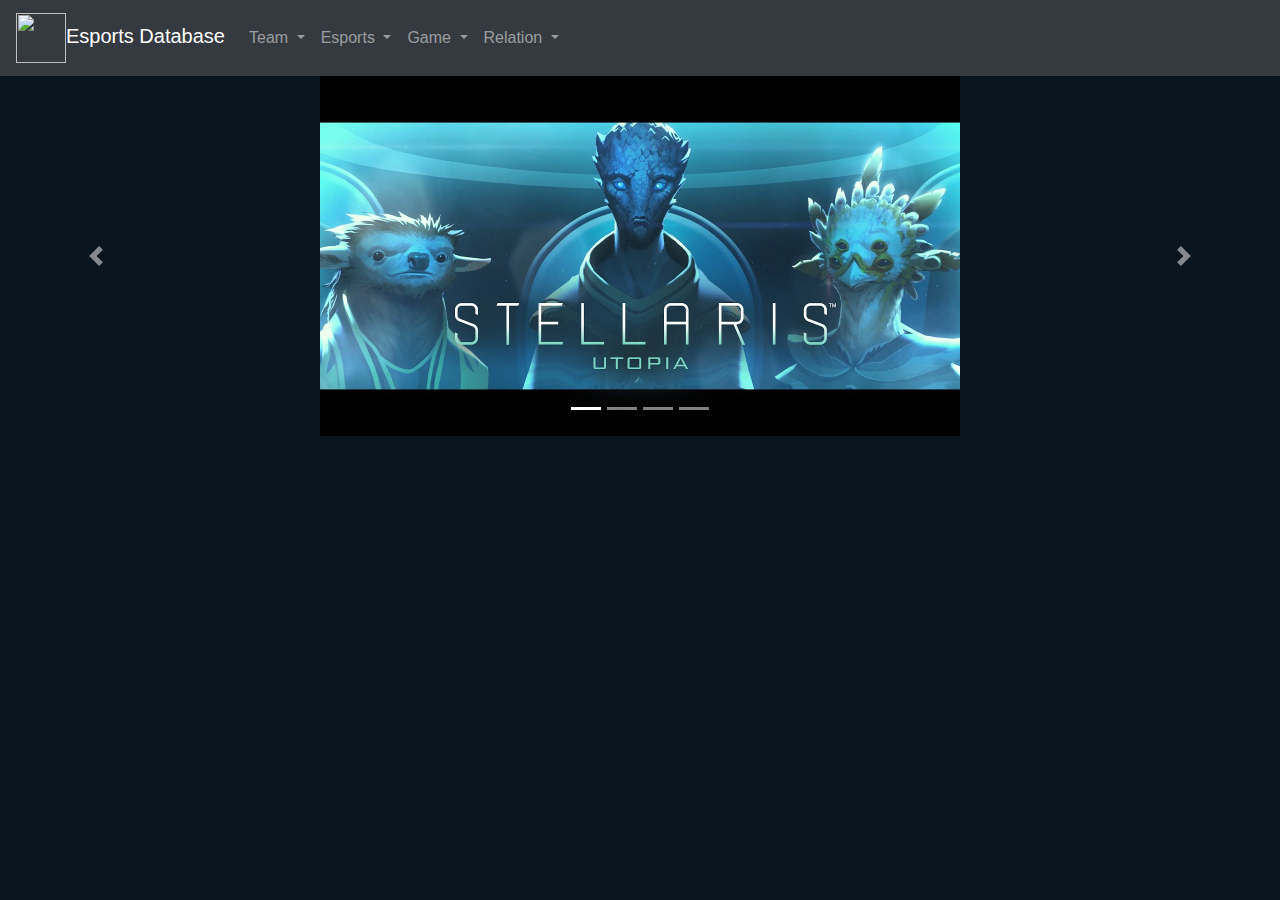
==== database project/index.html @ 5b34dcf3 "adassa" ====
<html lang="zh-TW">
    <head>
        <title>Database Project</title>
        <meta charset="UTF-8">
        <meta name="viewpoint" content="width=device-width, initial-scale=1.0">
        <meta http-equiv="X-UA-Compatiable" content="ie=edge">
        <link rel="stylesheet" href="https://stackpath.bootstrapcdn.com/bootstrap/4.3.1/css/bootstrap.min.css" integrity="sha384-ggOyR0iXCbMQv3Xipma34MD+dH/1fQ784/j6cY/iJTQUOhcWr7x9JvoRxT2MZw1T" crossorigin="anonymous">
        <link rel="stylesheet" href="./css/index.css">
    </head>

    <body>
        <nav class="navbar navbar-expand-sm bg-dark navbar-dark">
            
            <a class="navbar-brand" href="#"><img src="./img/db.png" class="logo">Esports Database</a>
           
            <ul class="navbar-nav">
                <li class="nav-item dropdown">
                    <a class="nav-link dropdown-toggle" href="#" id="navbardrop" data-toggle="dropdown">
                       Team
                    </a>
                    <div class="dropdown-menu">
                        <a class="dropdown-item" href="#">List</a>
                        <a class="dropdown-item" href="#">Manager</a>
                        <a class="dropdown-item" href="#">Player</a>
                        <a class="dropdown-item" href="#">Sponsor</a>
                        <a class="dropdown-item" href="#">Coach</a>
                    </div>
                </li>
                <li class="nav-item dropdown">
                    <a class="nav-link dropdown-toggle" href="#" id="navbardrop" data-toggle="dropdown">
                        Esports
                    </a>
                    <div class="dropdown-menu">
                        <a class="dropdown-item" href="#">Competition</a>
                        <a class="dropdown-item" href="#">History</a>
                    </div>
                </li>
                <li class="nav-item dropdown">
                  <a class="nav-link dropdown-toggle" href="#" id="navbardrop" data-toggle="dropdown">
                    Game
                  </a>
                  <div class="dropdown-menu">
                    <a class="dropdown-item" href="#">List</a>
                    <a class="dropdown-item" href="#">Producer</a>
                  </div>
                </li>
                <li class="nav-item dropdown">
                    <a class="nav-link dropdown-toggle" href="#" id="navbardrop" data-toggle="dropdown">
                      Relation
                    </a>
                    <div class="dropdown-menu">
                      <a class="dropdown-item" href="#">Has Played</a>
                      <a class="dropdown-item" href="#">Has Joined</a>
                    </div>
                  </li>
              </ul>
          
                       
            
        </nav>
        <div class="row">
            <div class="col">
                <div id="carouselExampleControls" class="carousel slide" data-ride="carousel">
                    <!-- 自動換頁 -->
                    <ol class="carousel-indicators">
                        <li data-target="#carouselExampleCaptions" data-slide-to="0" class="active"></li>
                        <li data-target="#carouselExampleCaptions" data-slide-to="1" class=""></li>
                        <li data-target="#carouselExampleCaptions" data-slide-to="2" class=""></li>
                        <li data-target="#carouselExampleCaptions" data-slide-to="3" class=""></li>
                    </ol>
                    <div class="carousel-inner">
                        <div class="carousel-item active" data-interval="2000" align="center">
                            <img src="./img/new01.jpg" class="d-block w-50" alt="...">
                        </div>
                        <div class="carousel-item" data-interval="2000" align="center">
                            <img src="./img/New02.jpg" class="d-block w-50" alt="...">
                        </div>
                        <div class="carousel-item" data-interval="2000" align="center">
                            <img src="./img/New03.jpg" class="d-block w-50" alt="...">
                        </div>
                        <div class="carousel-item" data-interval="2000" align="center">
                            <img src="./img/New04.jpg" class="d-block w-50" alt="...">
                        </div>
                    </div>
                    <a class="carousel-control-prev" href="#carouselExampleControls" role="button" data-slide="prev">
                        <span class="carousel-control-prev-icon" aria-hidden="true"></span>
                        <span class="sr-only">Previous</span>
                    </a>
                    <a class="carousel-control-next" href="#carouselExampleControls" role="button" data-slide="next">
                        <span class="carousel-control-next-icon" aria-hidden="true"></span>
                        <span class="sr-only">Next</span>
                    </a>
                </div>
            </div>
            
        </div>  
        <script src="https://ajax.googleapis.com/ajax/libs/jquery/3.4.1/jquery.min.js"></script>
        <script src="https://cdnjs.cloudflare.com/ajax/libs/popper.js/1.14.7/umd/popper.min.js"></script>
        <script src="https://maxcdn.bootstrapcdn.com/bootstrap/4.3.1/js/bootstrap.min.js"></script>
    </body>
</html>
---- database project/css/index.css ----
.tableform{
    width: 900px ;
    padding: 20px;
    margin-top:50px;
    color:white;
    border: solid 1px #d0d8e0;
}

.imgclass{
    height:30px;
    width:30px;
}

.imgclass:hover{
    height:40px;
    width:40px;
}
td,th,tr{
    text-align: center;
    width: 100px;
    height: 50px;
    
}

tr{
    border: solid 1px #d0d8e0;
}

th:nth-child(1)
{
    background-color: #0f1d2b;
}


td:nth-child(1)
{
    background-color: #0f1d2b;
}
.btn{
    text-decoration:  none;
    border-radius: 5px;
    padding:6px;
    width:50px;
    background-color:#dddddd;
    color:gray;
    box-shadow: -4px -4px 5px #333333;
}

.btn:hover{
    background-color: #777777;
}


body{
    background-color: #09141f;
}

.logo{
    height:50px;
    width:50px;
}

.btnSuc{
    text-decoration:  none;
    border-radius: 5px;
    padding:6px;
    width:70px;
    background-color:#dddddd;
    color:gray;
    box-shadow: -4px -4px 5px #333333;
}

.btnSuc:hover{
    background-color: White;
}
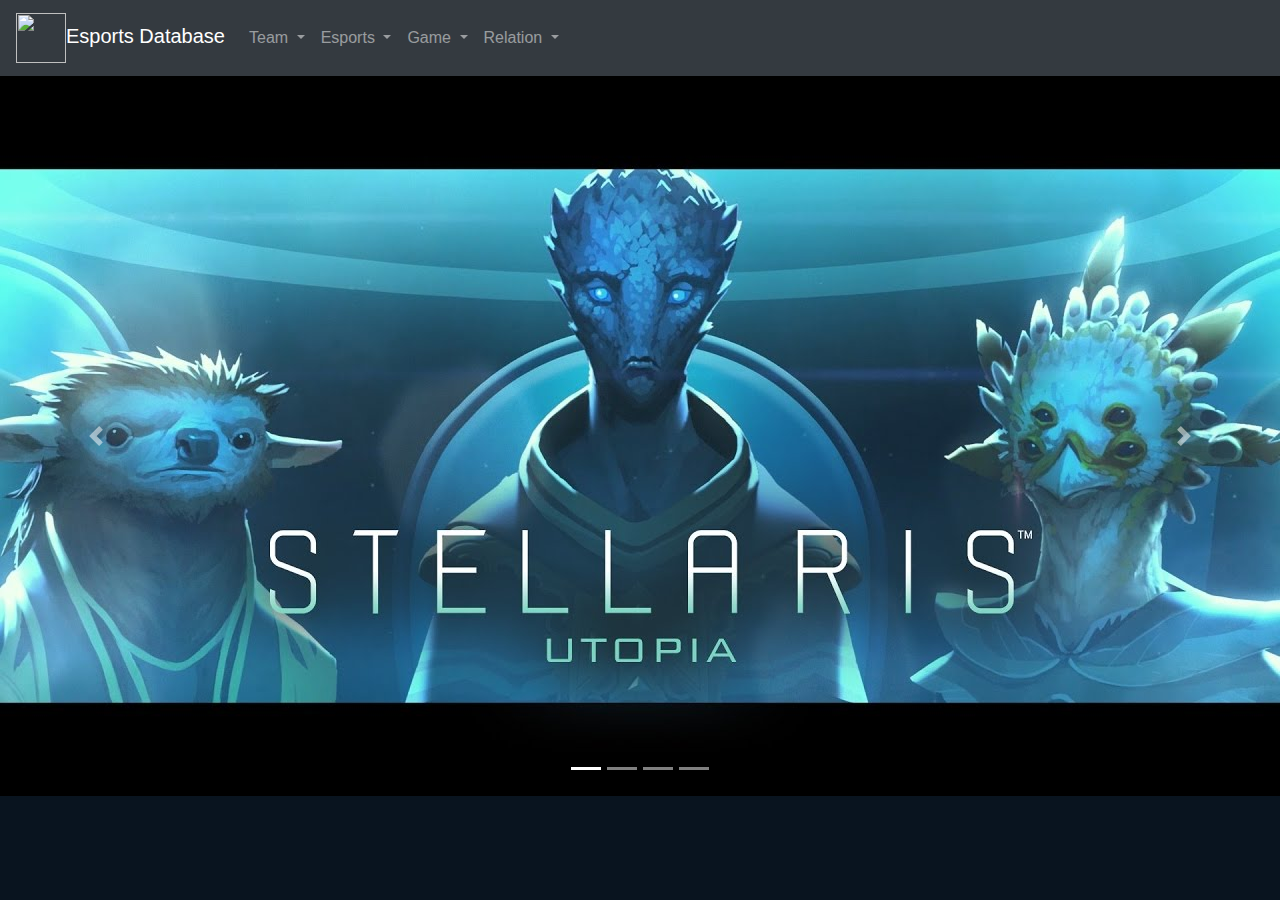
==== commit 115ba2a2: "ghfhgfh" ====
--- a/database project/index.html
+++ b/database project/index.html
@@ -19,11 +19,11 @@
                        Team
                     </a>
                     <div class="dropdown-menu">
-                        <a class="dropdown-item" href="#">List</a>
-                        <a class="dropdown-item" href="#">Manager</a>
-                        <a class="dropdown-item" href="#">Player</a>
-                        <a class="dropdown-item" href="#">Sponsor</a>
-                        <a class="dropdown-item" href="#">Coach</a>
+                        <a class="dropdown-item" href="./subpage/team.html">List</a>
+                        <a class="dropdown-item" href="./subpage/Manager.html">Manager</a>
+                        <a class="dropdown-item" href="./subpage/playerlist.html">Player</a>
+                        <a class="dropdown-item" href="./subpage/Sponsor.html">Sponsor</a>
+                        <a class="dropdown-item" href="./subpage/Coach.html">Coach</a>
                     </div>
                 </li>
                 <li class="nav-item dropdown">
@@ -31,8 +31,8 @@
                         Esports
                     </a>
                     <div class="dropdown-menu">
-                        <a class="dropdown-item" href="#">Competition</a>
-                        <a class="dropdown-item" href="#">History</a>
+                        <a class="dropdown-item" href="./subpage/competition.html">Competition</a>
+                        <a class="dropdown-item" href="./subpage/Competitionhist.html">History</a>
                     </div>
                 </li>
                 <li class="nav-item dropdown">
@@ -40,8 +40,8 @@
                     Game
                   </a>
                   <div class="dropdown-menu">
-                    <a class="dropdown-item" href="#">List</a>
-                    <a class="dropdown-item" href="#">Producer</a>
+                    <a class="dropdown-item" href="./subpage/Game.html">List</a>
+                    <a class="dropdown-item" href="./subpage/producer.html">Producer</a>
                   </div>
                 </li>
                 <li class="nav-item dropdown">
@@ -49,8 +49,8 @@
                       Relation
                     </a>
                     <div class="dropdown-menu">
-                      <a class="dropdown-item" href="#">Has Played</a>
-                      <a class="dropdown-item" href="#">Has Joined</a>
+                      <a class="dropdown-item" href="./subpage/Has_played.html">Has Played</a>
+                      <a class="dropdown-item" href="./subpage/Has_joined.html">Has Joined</a>
                     </div>
                   </li>
               </ul>
@@ -70,7 +70,7 @@
                     </ol>
                     <div class="carousel-inner">
                         <div class="carousel-item active" data-interval="2000" align="center">
-                            <img src="./img/new01.jpg" class="d-block w-50" alt="...">
+                            <img src="./img/new01.jpg"d-block w-50" alt="...">
                         </div>
                         <div class="carousel-item" data-interval="2000" align="center">
                             <img src="./img/New02.jpg" class="d-block w-50" alt="...">
